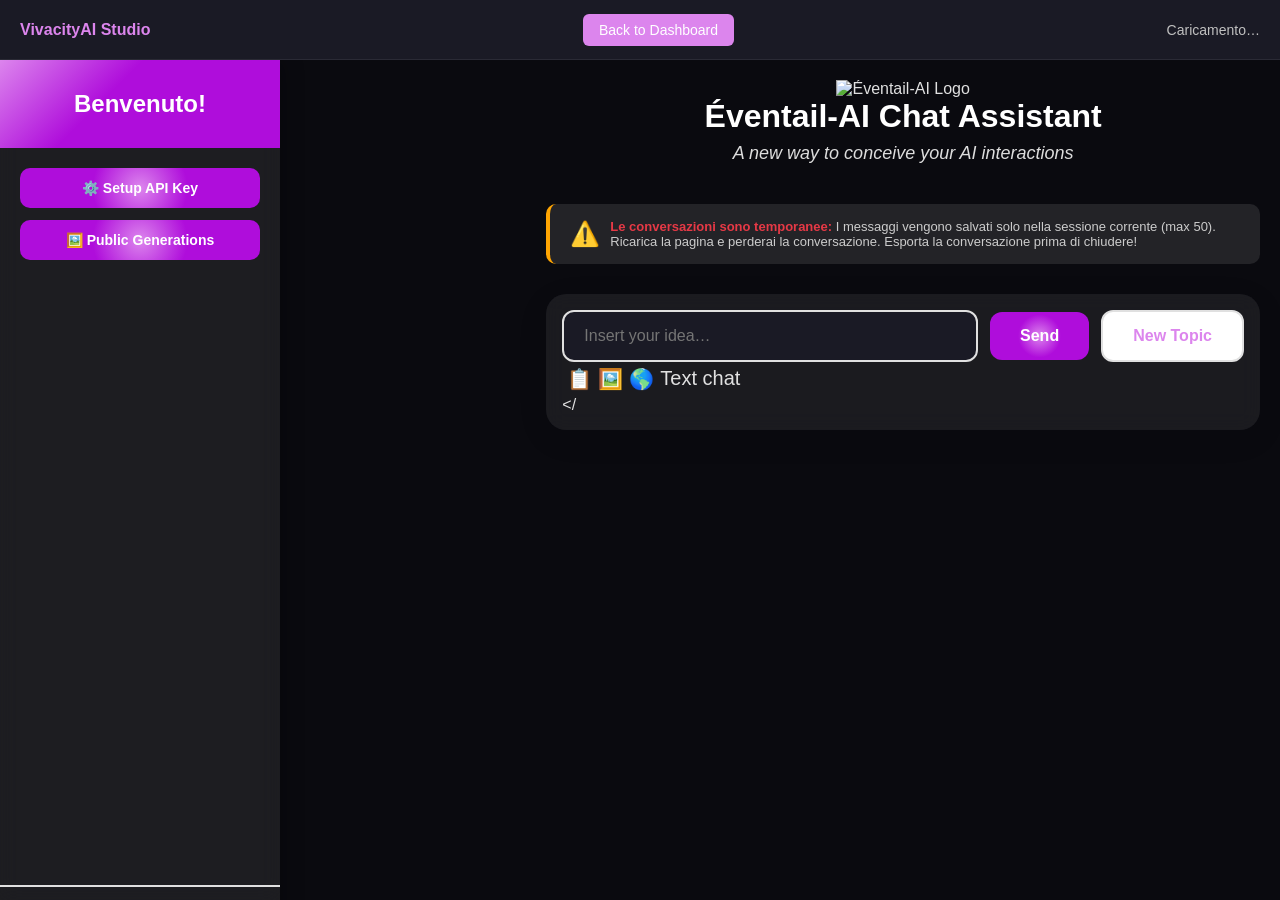
==== tools/eventail/index.html @ 494c650c "feat: unified platform - dashboard, auth, API, eventail, pipeline Integrates complete_webagency_pipe" ====
**tools/eventail/index.html**

```html
<!DOCTYPE html>
<html lang="it">
<head>
    <meta charset="UTF-8">
    <meta name="viewport" content="width=device-width, initial-scale=1.0">

    <!-- SEO Meta Tags -->
    <meta name="description" content="Éventail‑AI Chat Assistant – a new way to conceive your AI interactions. Create text chats, generate images and search the web with AI assistance.">
    <meta name="keywords" content="AI chat, ChatGPT, DALL‑E, AI assistant, image generation, web search, artificial intelligence">
    <meta name="author" content="Éventail‑AI">
    <meta name="robots" content="index, follow">

    <!-- Open Graph -->
    <meta property="og:title" content="Éventail‑AI Chat Assistant">
    <meta property="og:description" content="A new way to conceive your AI interactions with text, images and web‑search capabilities.">
    <meta property="og:type" content="website">
    <meta property="og:url" content="https://yourdomain.com/tools/eventail/">
    <meta property="og:image" content="https://yourdomain.com/tools/eventail/eventail_AI.png">
    <meta property="og:locale" content="it_IT">

    <!-- Twitter Card -->
    <meta name="twitter:card" content="summary_large_image">
    <meta name="twitter:title" content="Éventail‑AI Chat Assistant">
    <meta name="twitter:description" content="A new way to conceive your AI interactions">
    <meta name="twitter:image" content="https://yourdomain.com/tools/eventail/eventail_AI.png">

    <title>Éventail‑AI Chat Assistant</title>

    <style>
        /* -------------------------------------------------
           Base reset & layout
        ------------------------------------------------- */
        *{margin:0;padding:0;box-sizing:border-box}
        body{
            font-family:-apple-system,BlinkMacSystemFont,'Segoe UI',Roboto, Oxygen,Ubuntu,Cantarell,sans-serif;
            background:#0a0a0f;               /* dark theme background */
            color:#e0e0e0;                    /* light text for contrast */
            min-height:100vh;
            display:flex;
        }
        a{color:inherit;text-decoration:none}
        button{cursor:pointer}

        /* -------------------------------------------------
           Navigation bar (top)
        ------------------------------------------------- */
        nav{
            position:fixed;
            top:0;left:0;right:0;
            height:60px;
            background:#1a1a25;
            display:flex;
            align-items:center;
            justify-content:space-between;
            padding:0 20px;
            z-index:1000;
            border-bottom:1px solid #2a2a35;
        }
        nav a{
            font-weight:600;
            color:#dc85ed;
        }
        nav button{
            background:#dc85ed;
            border:none;
            color:#fff;
            padding:8px 16px;
            border-radius:6px;
            font-size:14px;
        }
        nav .user-info{
            font-size:14px;
            color:#c0c0c0;
        }

        /* -------------------------------------------------
           Sidebar (unchanged, just shifted down by nav)
        ------------------------------------------------- */
        .sidebar{
            width:280px;
            background:rgba(255,255,255,0.08);
            backdrop-filter:blur(10px);
            box-shadow:2px 0 20px rgba(0,0,0,0.3);
            display:flex;
            flex-direction:column;
            height:100vh;
            position:fixed;
            left:0;
            top:60px;                     /* below nav */
            z-index:500;
        }
        .sidebar-header{
            padding:30px 20px;
            background:linear-gradient(135deg,rgba(220,133,237,1)0%,rgba(175,13,219,1)39%);
            color:#fff;
            text-align:center;
        }
        .sidebar-header h2{font-size:24px;font-weight:600;margin:0}
        .sidebar-actions{
            flex:1;
            display:flex;
            flex-direction:column;
            gap:12px;
            padding:20px;
            overflow-y:auto;
        }
        .btn-sidebar{
            padding:12px 20px;
            border:none;
            border-radius:10px;
            font-size:14px;
            font-weight:600;
            background:radial-gradient(circle,rgba(220,133,237,1)0%,rgba(175,13,219,1)39%);
            color:#fff;
            text-align:center;
            transition:all .3s;
        }
        .btn-sidebar:hover{
            transform:translateY(-2px);
            box-shadow:0 6px 15px rgba(220,133,237,.4);
        }
        .sidebar-footer{
            padding:20px;
            border-top:2px solid #e0e0e0;
            text-align:center;
        }
        .sidebar-footer p{color:#666;font-size:14px;margin-bottom:5px}
        .sidebar-footer small{color:#999;font-size:11px}

        /* -------------------------------------------------
           Main content (shifted right of sidebar)
        ------------------------------------------------- */
        .main-content{
            flex:1;
            margin-left:280px;
            padding:20px;
            margin-top:60px;               /* below nav */
        }
        .container{max-width:1200px;margin:auto}
        .header{text-align:center;margin-bottom:40px}
        .header img{max-width:350px;height:auto}
        h1{font-size:32px;color:#fff;margin-bottom:8px}
        .subtitle{color:#ddd;font-size:18px}
        .session-warning{
            background:rgba(255,255,255,.1);
            border-left:4px solid #ffa502;
            border-radius:10px;
            padding:15px 20px;
            margin-bottom:30px;
            display:flex;
            align-items:center;
            gap:10px;
            color:#ccc;
        }
        .session-warning-icon{font-size:24px}
        .session-warning-text{flex:1;font-size:13px}
        .session-warning-text strong{color:#e63946}

        /* -------------------------------------------------
           Prompt area
        ------------------------------------------------- */
        .prompt-area{
            background:rgba(255,255,255,.07);
            backdrop-filter:blur(10px);
            border-radius:20px;
            padding:16px;
            margin-bottom:40px;
            box-shadow:0 8px 32px rgba(0,0,0,.08);
        }
        .prompt-container{
            display:flex;
            gap:12px;
            align-items:center;
        }
        #user-input{
            flex:1;
            padding:15px 20px;
            border:2px solid #e0e0e0;
            border-radius:12px;
            font-size:16px;
            background:#1a1a25;
            color:#e0e0e0;
        }
        #user-input:focus{
            border-color:#6B9BD1;
            box-shadow:0 0 0 3px rgba(107,155,209,.1);
            outline:none;
        }
        .btn{
            padding:15px 30px;
            border:none;
            border-radius:12px;
            font-size:16px;
            font-weight:600;
            transition:all .3s;
            white-space:nowrap;
        }
        .btn:disabled{opacity:.5;cursor:not-allowed}
        .btn-primary{
            background:radial-gradient(circle,rgba(220,133,237,1)0%,rgba(175,13,219,1)39%);
            color:#fff;
        }
        .btn-primary:hover:not(:disabled){
            transform:translateY(-2px);
            box-shadow:0 8px 20px rgba(107,155,209,.3);
        }
        .btn-secondary{
            background:#fff;
            color:#dc85ed;
            border:2px solid #e0e0e0;
        }
        .btn-secondary:hover:not(:disabled){
            background:#f5f5f5;
            border-color:#dc85ed;
        }
        .triggers{
            width:280px;
            display:flex;
            justify-content:flex-start;
            margin:4px;
        }
        .triggers span{
            font-size:20px;
            cursor:pointer;
            border:1px solid transparent;
            margin-right:4px;
            transition:all .8s ease;
        }
        .triggers span:hover{border:1px solid rebeccapurple}

        /* -------------------------------------------------
           Cards grid
        ------------------------------------------------- */
        .cards-section{margin-bottom:20px}
        .section-title{font-size:24px;color:#fff;margin-bottom:20px;font-weight:600}
        .cards-grid{
            display:flex;
            flex-wrap:wrap;
            justify-content:center;
            align-items:flex-start;
            gap:12px;
            perspective:1000px;
            padding:16px 20px;
            min-height:360px;
        }
        .chat-card{
            background:rgba(255,255,255,.08);
            border-radius:50%;
            padding:.5rem;
            cursor:pointer;
            transition:all .4s cubic-bezier(.4,0,.2,1);
            border:2px solid transparent;
            position:relative;
            overflow:hidden;
            height:220px;
            width:220px;
            display:flex;
            flex-direction:column;
            transform-origin:bottom center;
            box-shadow:0 8px 32px rgba(0,0,0,.1),inset 0 0 60px rgba(255,255,255,.3);
        }
        .chat-card::before{
            content:'';
            position:absolute;
            top:-50%;left:-50%;
            width:200%;height:200%;
            background:
                linear-gradient(45deg,transparent 30%,rgba(255,0,255,.2)40%,rgba(0,255,255,.2)50%,rgba(255,255,0,.2)60%,transparent70%),
                linear-gradient(135deg,rgba(255,0,150,.15)0%,rgba(0,200,255,.15)25%,rgba(150,255,0,.15)50%,rgba(255,150,0,.15)75%,rgba(255,0,200,.15)100%);
            animation:rotate 8s linear infinite;
            opacity:.5;
            mix-blend-mode:screen;
            pointer-events:none;
            z-index:1;
        }
        .chat-card::after{
            content:'';
            position:absolute;
            top:15%;right:20%;
            width:80px;height:80px;
            background:radial-gradient(circle at center,rgba(255,255,255,.8)0%,rgba(255,255,255,.5)20%,rgba(255,255,255,.2)40%,transparent70%);
            border-radius:50%;
            filter:blur(8px);
            animation:pulse-glare 3s ease-in-out infinite;
            pointer-events:none;
            mix-blend-mode:overlay;
            z-index:1;
        }
        .chat-card .secondary-glare{
            position:absolute;
            top:40%;left:25%;
            width:40px;height:40px;
            background:radial-gradient(circle at center,rgba(255,255,255,.6)0%,rgba(255,255,255,.3)30%,transparent60%);
            border-radius:50%;
            filter:blur(6px);
            animation:pulse-glare 3s ease-in-out infinite .5s;
            pointer-events:none;
            mix-blend-mode:overlay;
            z-index:1;
        }
        .chat-card:hover{
            transform:rotate(0deg) translateY(-20px) scale(1.05)!important;
            box-shadow:0 20px 50px rgba(0,0,0,.2),inset 0 0 80px rgba(255,255,255,.4);
            border-color:#6B9BD1;
            z-index:10;
        }
        .chat-card.active{
            border-color:#6B9BD1;
            background:rgba(107,155,209,.15);
        }
        .chat-card.processing{
            border-color:#ffa502;
            background:rgba(255,165,2,.15);
        }
        .chat-card.processing .processing-indicator{
            content:'●';
            position:absolute;
            top:10px;right:10px;
            color:#ffa502;
            font-size:20px;
            animation:pulse 1.5s ease-in-out infinite;
            z-index:3;
        }
        @keyframes pulse{0%,100%{opacity:1}50%{opacity:.3}}
        @keyframes pulse-glare{
            0%,100%{opacity:.6;transform:scale(1)}
            50%{opacity:1;transform:scale(1.1)}
        }
        @keyframes rotate{0%{transform:rotate(0)}100%{transform:rotate(360deg)}}
        .card-header{
            display:flex;
            justify-content:space-between;
            align-items:center;
            margin-bottom:8px;
            position:relative;
            z-index:2;
        }
        .card-title{
            font-size:12px;
            padding:4px;
            border-radius:4px;
            border:2px solid #000;
            font-weight:400;
            color:#000;
            background:#fff;
            flex:1;
            white-space:nowrap;
            overflow:hidden;
            text-overflow:ellipsis;
        }
        .delete-btn{
            background:#dc85ed;
            color:#fff;
            border:none;
            width:24px;height:24px;
            border-radius:50%;
            font-size:16px;
            display:flex;
            align-items:center;
            justify-content:center;
            transition:all .2s;
            flex-shrink:0;
            margin-left:10px;
        }
        .delete-btn:hover{
            background:#e63946;
            transform:scale(1.1);
        }
        .card-preview{
            color:#000;
            font-size:12px;
            line-height:1.5;
            overflow:hidden;
            margin-bottom:8px;
            flex:1;
            display:-webkit-box;
            -webkit-line-clamp:4;
            -webkit-box-orient:vertical;
            position:relative;
            z-index:2;
        }
        .card-meta{
            display:flex;
            justify-content:space-between;
            font-size:12px;
            color:#000;
            position:relative;
            z-index:2;
        }

        /* -------------------------------------------------
           Chat modal
        ------------------------------------------------- */
        .chat-modal{
            display:none;
            position:fixed;
            top:0;left:0;
            width:100%;height:100%;
            background:rgba(0,0,0,.5);
            backdrop-filter:blur(5px);
            z-index:1000;
            padding:20px;
        }
        .chat-modal.active{
            display:flex;
            align-items:center;
            justify-content:center;
        }
        .modal-content{
            background:#1a1a25;
            border-radius:20px;
            width:100%;
            max-width:1200px;
            max-height:80vh;
            display:flex;
            flex-direction:column;
            box-shadow:0 20px 60px rgba(0,0,0,.3);
            color:#e0e0e0;
        }
        .modal-header{
            padding:15px;
            border-bottom:1px solid #2a2a35;
            display:flex;
            justify-content:space-between;
            align-items:center;
        }
        .modal-title{font-size:20px;font-weight:600;color:#fff}
        .close-btn{
            background:none;
            border:none;
            font-size:28px;
            color:#999;
            width:40px;height:40px;
            display:flex;
            align-items:center;
            justify-content:center;
            border-radius:50%;
            transition:all .2s;
        }
        .close-btn:hover{
            background:#2a2a35;
            color:#fff;
        }
        .chat-history{
            background:radial-gradient(circle,rgba(220,133,237,1)0%,rgba(175,13,219,1)39%);
            border-bottom:2px solid #000;
            flex:1;
            overflow-y:auto;
            padding:20px;
        }
        .message{
            margin-bottom:20px;
            padding:15px;
            border-radius:12px;
            max-width:90%;
            word-wrap:break-word;
        }
        .user-message{
            background:#fff;
            color:#222;
            margin-left:auto;
            border-bottom-right-radius:4px;
        }
        .chatgpt-message{
            width:100%;
            background:#f5f5f5;
            color:#2c2c2c;
            border-bottom-left-radius:4px;
            position:relative;
            padding-right:70px;
        }
        .chatgpt-message p{margin:0 0 10px 0;line-height:1.6}
        .chatgpt-message p:last-child{margin-bottom:0}
        .chatgpt-message pre{
            background:#fff;
            padding:15px;
            border-radius:8px;
            overflow-x:auto;
            margin-top:10px;
        }
        .chatgpt-message code{
            background:rgba(255,255,255,.8);
            padding:2px 6px;
            border-radius:4px;
            font-family:'Courier New',monospace;
            font-size:14px;
        }
        .chatgpt-message pre code{background:none;padding:0}
        .message-code-block{position:relative;display:flex;flex-direction:column}
        .copy-btn{
            align-self:flex-end;
            margin-top:8px;
            background:#fff;
            border:1px solid #e0e0e0;
            padding:6px 12px;
            border-radius:6px;
            font-size:12px;
            transition:all .2s;
        }
        .copy-btn:hover{
            background:#dc85ed;
            color:#fff;
            border-color:#6B9BD1;
        }
        .modal-image-wrapper{text-align:center;margin-top:12px}
        .modal-image-wrapper img{max-width:100%;border-radius:8px}
        .citations-block{
            margin-top:10px;
            padding:10px;
            background:rgba(255,255,255,.9);
            border-radius:8px;
        }
        .citations-block p{font-weight:bold;margin-bottom:8px}
        .citations-block a{display:block;color:#007BFF;text-decoration:none;margin-bottom:4px}
        .citations-block a:hover{text-decoration:underline}
        #typing-indicator{color:#999;font-style:italic;padding:15px 20px}

        /* -------------------------------------------------
           API‑key modal (re‑styled for dark theme)
        ------------------------------------------------- */
        .modal{
            display:none;
            position:fixed;
            top:0;left:0;
            width:100%;height:100%;
            background:rgba(0,0,0,.5);
            backdrop-filter:blur(5px);
            z-index:1000;
            padding:10px;
            align-items:center;
            justify-content:center;
        }
        .modal.active{display:flex}
        .modal .modal-content{
            background:#1a1a25;
            border-radius:20px;
            width:100%;
            max-width:900px;
            height:80vh;
            padding:20px;
            box-shadow:0 20px 60px rgba(0,0,0,.3);
            color:#e0e0e0;
        }
        .modal .modal-content h3{margin-bottom:10px;color:#fff;font-size:18px}
        .modal .modal-content p{color:#ccc;line-height:1.5;margin-bottom:10px}
        .modal .modal-content input{
            width:100%;
            padding:8px 15px;
            border:2px solid #2a2a35;
            border-radius:8px;
            font-size:14px;
            background:#2a2a35;
            color:#e0e0e0;
            outline:none;
            transition:all .3s;
            margin-bottom:10px;
        }
        .modal .modal-content input:focus{
            border-color:#dc85ed;
            box-shadow:0 0 0 3px rgba(220,133,237,.1);
        }
        .modal .modal-content small{display:block;color:#999;font-size:10px;margin-bottom:10px}
        .modal-actions{
            display:flex;
            gap:10px;
            justify-content:flex-end;
        }
        .modal-actions button{
            padding:6px 20px;
            border:none;
            border-radius:8px;
            font-size:10px;
            font-weight:400;
            cursor:pointer;
            transition:all .3s;
        }
        .modal-actions button:first-child{
            background:radial-gradient(circle,rgba(220,133,237,1)0%,rgba(175,13,219,1)39%);
            color:#fff;
        }
        .modal-actions button:first-child:hover{
            transform:translateY(-2px);
            box-shadow:0 4px 10px rgba(220,133,237,.4);
        }
        .modal-actions button:last-child{
            background:#f0f0f0;
            color:#333;
        }
        .modal-actions button:last-child:hover{background:#e0e0e0}

        /* -------------------------------------------------
           Toast notification
        ------------------------------------------------- */
        .toast{
            position:fixed;
            bottom:30px;
            right:30px;
            background:#333;
            color:#fff;
            padding:15px 25px;
            border-radius:10px;
            box-shadow:0 4px 15px rgba(0,0,0,.3);
            z-index:2000;
            opacity:0;
            transform:translateY(20px);
            transition:all .3s;
        }
        .toast.show{opacity:1;transform:translateY(0)}

        /* -------------------------------------------------
           Export button
        ------------------------------------------------- */
        .export-btn{
            background:#6B9BD1;
            color:#fff;
            border:none;
            padding:8px 16px;
            border-radius:8px;
            font-size:13px;
            cursor:pointer;
            margin-left:10px;
            transition:all .2s;
        }
        .export-btn:hover{
            background:#5a8bc0;
            transform:translateY(-1px);
        }

        /* -------------------------------------------------
           Responsive tweaks
        ------------------------------------------------- */
        @media (max-width:768px){
            .sidebar{width:100%;height:auto;position:relative;top:0}
            .main-content{margin-left:0}
            .prompt-container{flex-direction:column}
            .btn{width:100%}
            .triggers{width:100%;justify-content:center}
        }
    </style>
</head>
<body>

    <!-- ==================== NAVIGATION BAR ==================== -->
    <nav>
        <a href="../../index.html">VivacityAI Studio</a>
        <button id="back-dashboard">Back to Dashboard</button>
        <div class="user-info" id="user-info">Caricamento…</div>
    </nav>

    <!-- ==================== SIDEBAR ==================== -->
    <aside class="sidebar" id="sidebar">
        <div class="sidebar-header"><h2 id="greeting">Benvenuto!</h2></div>
        <div class="sidebar-actions">
            <button id="setup-api-key-btn" class="btn-sidebar">⚙️ Setup API Key</button>
            <a href="users-generations.html" class="btn-sidebar">🖼️ Public Generations</a>
        </div>
        <div class="sidebar-footer">
            <p>Éventail‑AI © 2026</p>
            <small>A new way to conceive your AI interactions</small>
        </div>
    </aside>

    <!-- ==================== MAIN CONTENT ==================== -->
    <div class="main-content">
        <div class="container">
            <!-- Header -->
            <div class="header">
                <img src="eventail_AI.png" alt="Éventail‑AI Logo">
                <h1>Éventail‑AI Chat Assistant</h1>
                <p class="subtitle"><i>A new way to conceive your AI interactions</i></p>
            </div>

            <!-- Session warning -->
            <div class="session-warning">
                <div class="session-warning-icon">⚠️</div>
                <div class="session-warning-text">
                    <strong>Le conversazioni sono temporanee:</strong> I messaggi vengono salvati solo nella sessione corrente (max 50). Ricarica la pagina e perderai la conversazione. Esporta la conversazione prima di chiudere!
                </div>
            </div>

            <!-- Prompt area -->
            <div class="prompt-area">
                <div class="prompt-container">
                    <input type="text" id="user-input" placeholder="Insert your idea…" onkeypress="verifyEnter(event)" autocomplete="off" autocorrect="off" autocapitalize="off" spellcheck="false">
                    <button class="btn btn-primary" id="send-btn" onclick="sendMessage()">Send</button>
                    <button class="btn btn-secondary" onclick="createNewTopic()">New Topic</button>
                </div>
                <div class="triggers">
                    <span id="text">📋</span>
                    <span id="image">🖼️</span>
                    <span id="web">🌎</span>
                    <span id="feedback">Text chat</span>
                </div>
            </
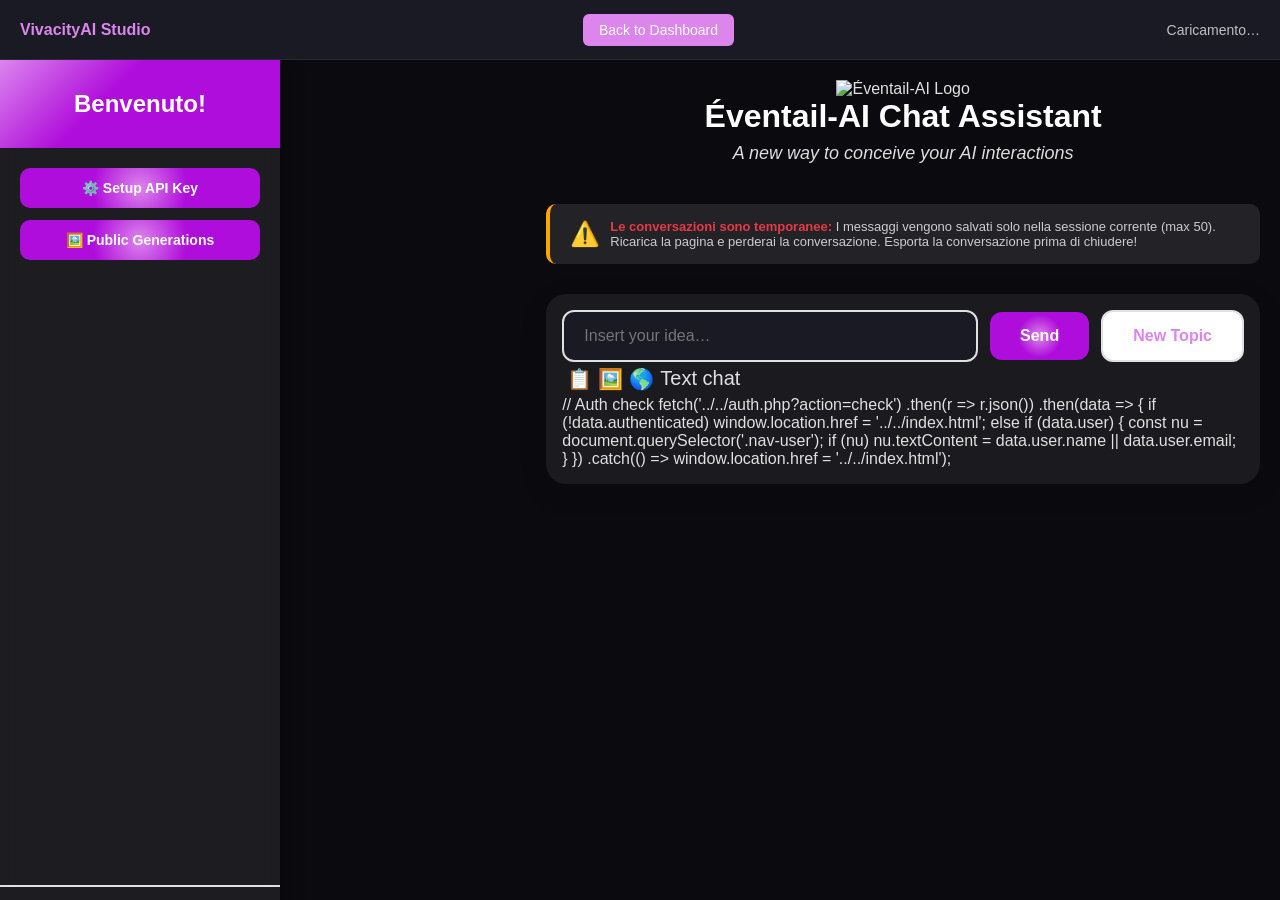
==== commit 74fa829c: "fix: update canvas script.js (user_id) + eventail auth check" ====
--- a/tools/eventail/index.html
+++ b/tools/eventail/index.html
@@ -694,4 +694,17 @@
                     <span id="web">🌎</span>
                     <span id="feedback">Text chat</span>
                 </div>
-            </+            </
+<script>
+// Auth check
+fetch('../../auth.php?action=check')
+    .then(r => r.json())
+    .then(data => {
+        if (!data.authenticated) window.location.href = '../../index.html';
+        else if (data.user) {
+            const nu = document.querySelector('.nav-user');
+            if (nu) nu.textContent = data.user.name || data.user.email;
+        }
+    })
+    .catch(() => window.location.href = '../../index.html');
+</script>
